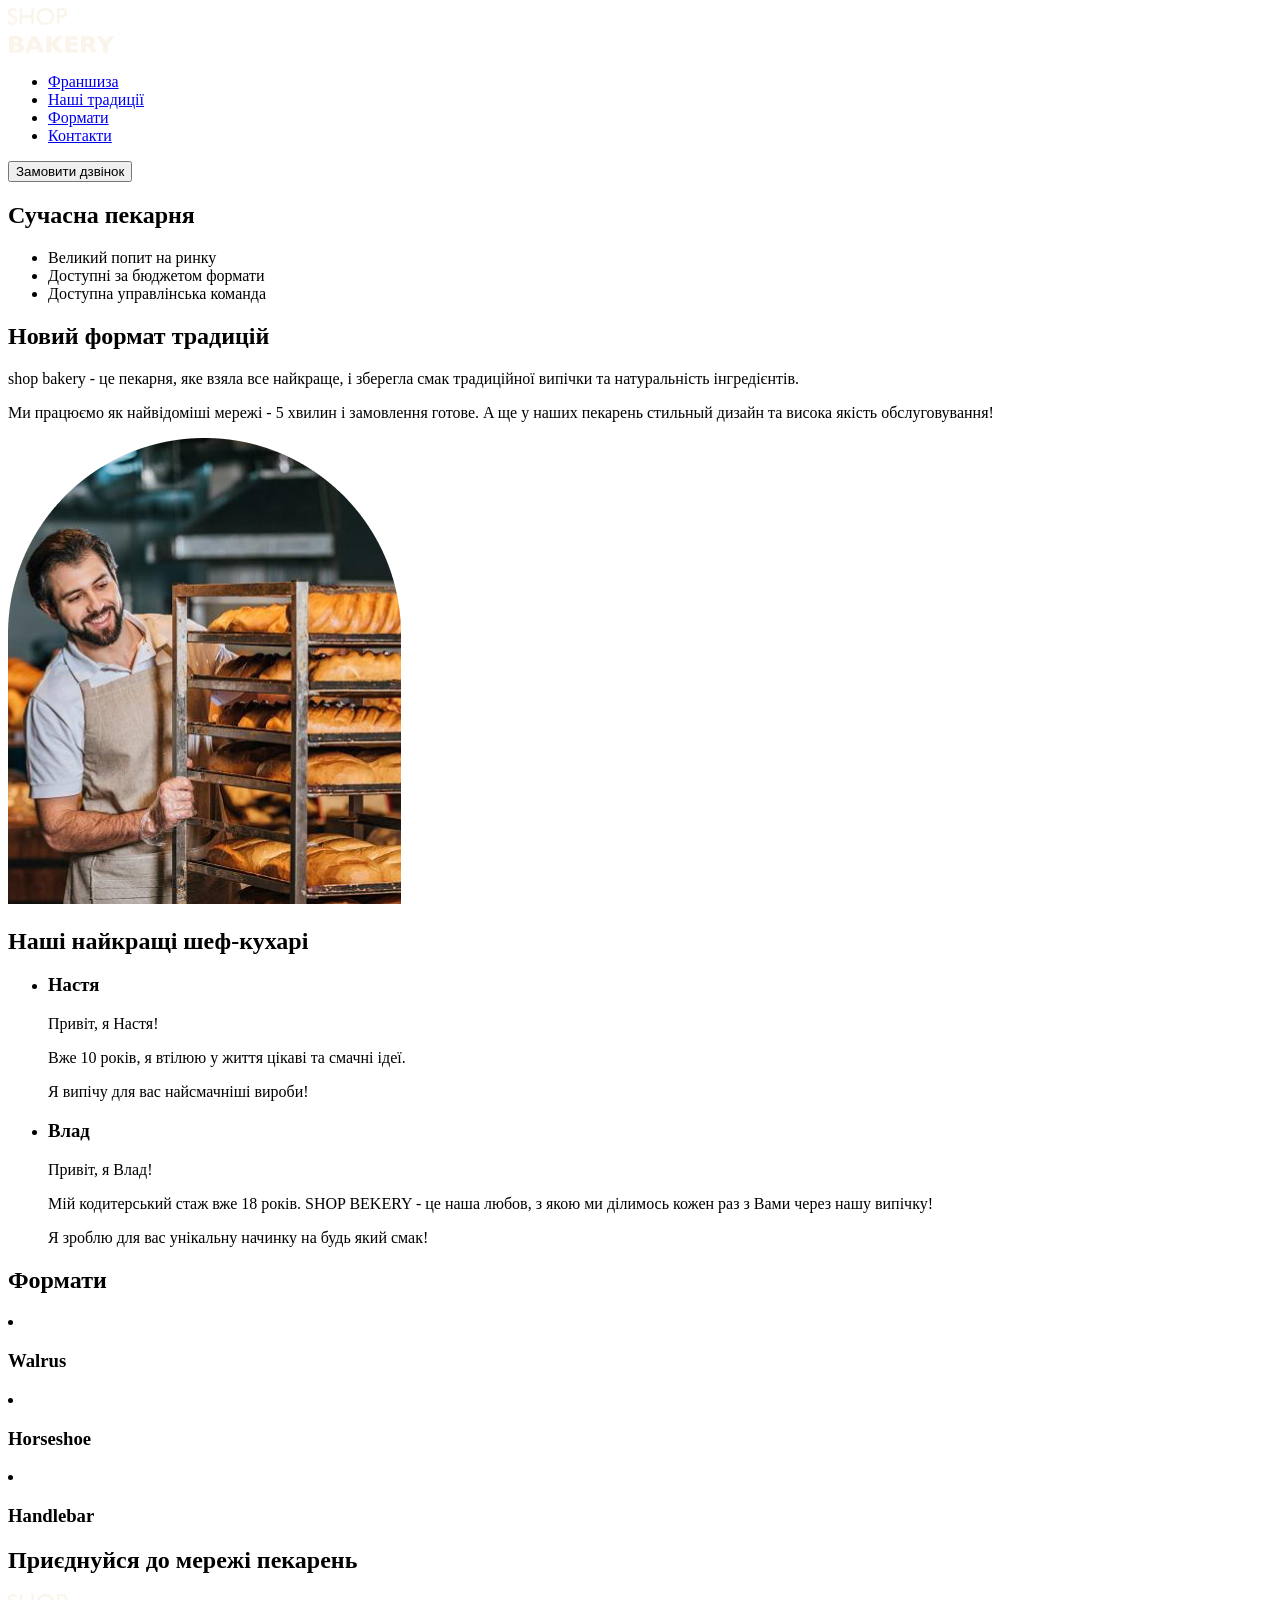
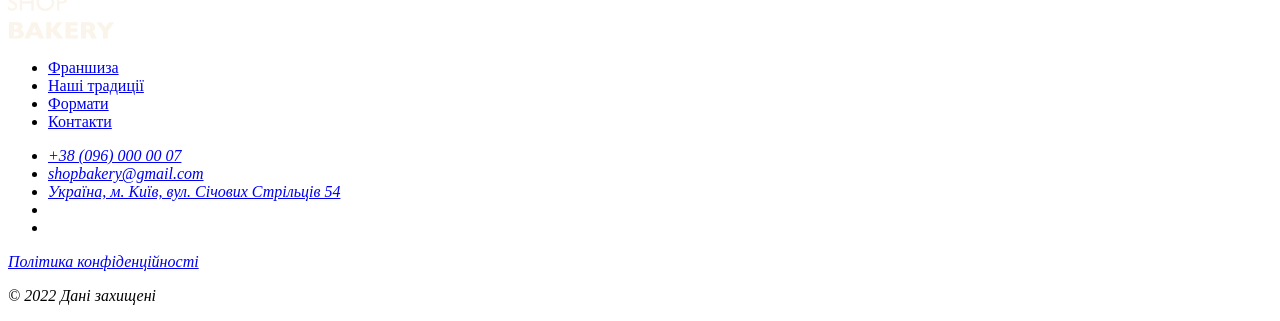
==== index.html @ 06efec6a "Rename Index.html to index.html" ====
<!doctype html>
<html lang="uk">
  <head>
    <meta charset="UTF-8" />
    <meta http-equiv="X-UA-Compatible" content="IE=edge" />
    <meta name="viewport" content="width=device-width, initial-scale=1.0" />
    <title>Document</title>
  </head>
  <body>
    <header>
      <nav>
        <a href="#">
          <img src="./Images/logo.svg" alt="Логотип сучасної пекарні" />
        </a>
        <ul>
          <li><a href="#">Франшиза</a></li>
          <li><a href="#">Наші традиції</a></li>
          <li><a href="#">Формати</a></li>
          <li><a href="#">Контакти</a></li>
        </ul>
      </nav>
      <button type="button">Замовити дзвінок</button>
    </header>
    <main>
      <section>
        <h1>Сучасна пекарня</h1>
      </section>
      <section>
        <ul>
          <li>Великий попит на ринку</li>
          <li>Доступні за бюджетом формати</li>
          <li>Доступна управлінська команда</li>
        </ul>
        <h2>Новий формат традицій</h2>
        <p>
          <span>shop bakery</span> - це пекарня, яке взяла все найкраще, і
          зберегла смак традиційної випічки та натуральність інгредієнтів.
        </p>
        <p>
          Ми працюємо як найвідоміші мережі -
          <span>5 хвилин і замовлення готове</span>. A ще у наших пекарень
          стильный дизайн та висока якість обслуговування!
        </p>
        <img
          src="Images/baker-man.jpg"
          alt="Чоловік пекар дивиться на батони із посмішкою"
        />
      </section>
      <section>
        <h2>Наші найкращі шеф-кухарі</h2>
        <ul>
          <li>
            <article>
              <h3>Настя</h3>
              <p>Привіт, я Настя!</p>
              <p>Вже 10 років, я втілюю у життя цікаві та смачні ідеї.</p>
              <p>Я випічу для вас найсмачніші вироби!</p>
            </article>
          </li>
          <li>
            <article>
              <h3>Влад</h3>
              <p>Привіт, я Влад!</p>
              <p>
                Мій кодитерський стаж вже 18 років. SHOP BEKERY - це наша любов,
                з якою ми ділимось кожен раз з Вами через нашу випічку!
              </p>
              <p>Я зроблю для вас унікальну начинку на будь який смак!</p>
            </article>
          </li>
        </ul>
      </section>
      <section>
        <h2>Формати</h2>
        <li>
          <article>
            <h3 lang="en">Walrus</h3>
          </article>
        </li>
        <li>
          <article>
            <h3 lang="en">Horseshoe</h3>
          </article>
        </li>
        <li>
          <article>
            <h3 lang="en">Handlebar</h3>
          </article>
        </li>
      </section>
      <section>
        <h2>Приєднуйся до мережі пекарень</h2>
      </section>
    </main>
    <footer>
      <nav>
        <a href="#">
          <img src="./Images/logo.svg" alt="Логотип сучасної пекарні" />
        </a>
        <ul>
          <li><a href="#">Франшиза</a></li>
          <li><a href="#">Наші традиції</a></li>
          <li><a href="#">Формати</a></li>
          <li><a href="#">Контакти</a></li>
        </ul>
      </nav>
      <address>
        <ul>
          <li><a href="tel:+380960000007">+38 (096) 000 00 07</a></li>
          <li>
            <a href="mailto:shopbakery@gmail.com">shopbakery@gmail.com</a>
          </li>
          <li>
            <a href="https://maps.app.goo.gl/pnP8yZ31akV4FsX86" target="_blank"
              >Україна, м. Київ, вул. Січових Стрільців 54</a
            >
          </li>
          <li>
            <a href="#">
              <!-- facebook icon -->
            </a>
          </li>
          <li>
            <a href="#">
              <!-- instagram icon -->
            </a>
          </li>
        </ul>
        <a href="#" target="_blank">Політика конфіденційності</a>
        <p>© 2022 Дані захищені</p>
      </address>
    </footer>
  </body>
</html>
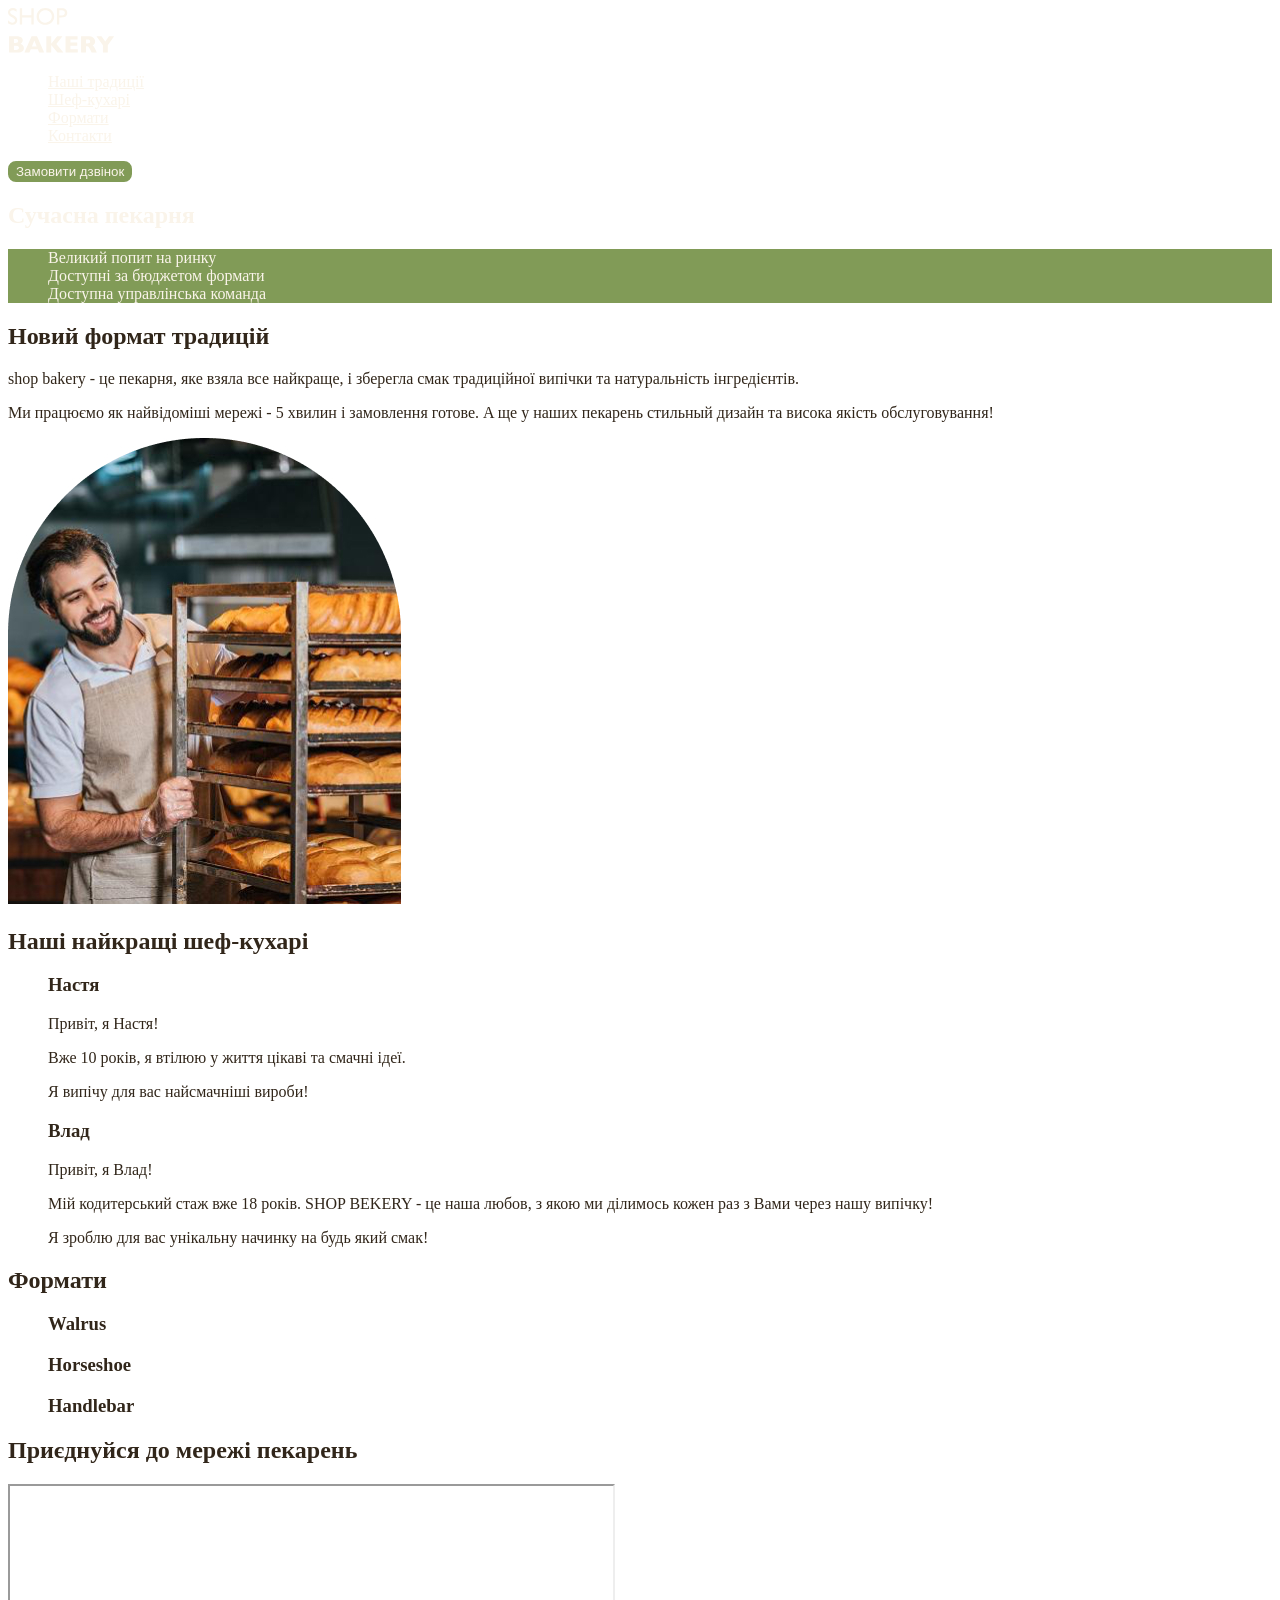
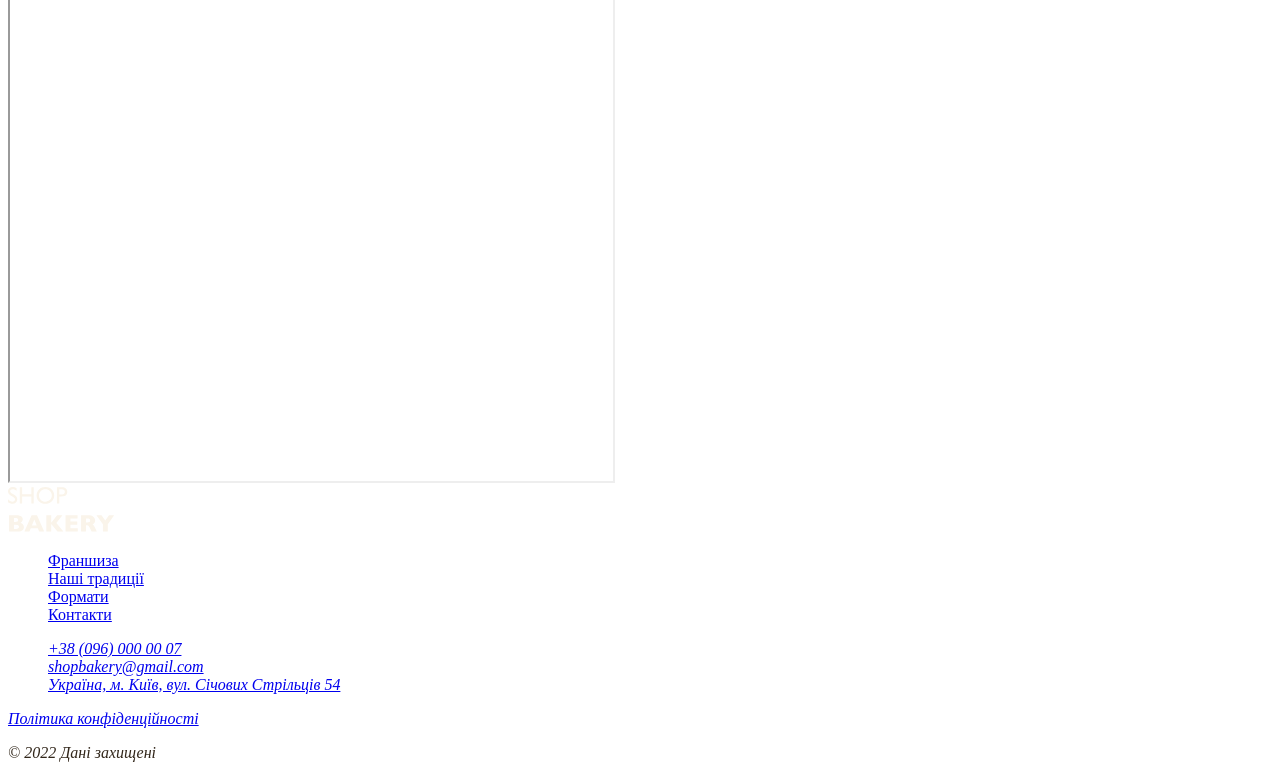
==== commit b2a88f1a: "Merge branch 'main' of https://github.com/Pavlo12112/Genius_project" ====
--- a/index.html
+++ b/index.html
@@ -4,34 +4,35 @@
     <meta charset="UTF-8" />
     <meta http-equiv="X-UA-Compatible" content="IE=edge" />
     <meta name="viewport" content="width=device-width, initial-scale=1.0" />
-    <title>Document</title>
+    <title>Сучасна пекарня</title>
+    <link rel="stylesheet" href="./css/styles.css" />
   </head>
   <body>
     <header>
       <nav>
-        <a href="#">
+        <a href="/">
           <img src="./Images/logo.svg" alt="Логотип сучасної пекарні" />
         </a>
         <ul>
-          <li><a href="#">Франшиза</a></li>
-          <li><a href="#">Наші традиції</a></li>
-          <li><a href="#">Формати</a></li>
-          <li><a href="#">Контакти</a></li>
+          <li><a class="link" href="#traditions-section">Наші традиції</a></li>
+          <li><a class="link" href="#chefs-section">Шеф-кухарі</a></li>
+          <li><a class="link" href="#formats-section">Формати</a></li>
+          <li><a class="link" href="#contact-section">Контакти</a></li>
         </ul>
       </nav>
-      <button type="button">Замовити дзвінок</button>
+      <button class="button" type="button">Замовити дзвінок</button>
     </header>
     <main>
-      <section>
-        <h1>Сучасна пекарня</h1>
+      <section class="main-section">
+        <h1 class="hero-title"><span>Сучасна</span> пекарня</h1>
       </section>
-      <section>
-        <ul>
+      <section id="traditions-section">
+        <ul class="advantages-list">
           <li>Великий попит на ринку</li>
           <li>Доступні за бюджетом формати</li>
           <li>Доступна управлінська команда</li>
         </ul>
-        <h2>Новий формат традицій</h2>
+        <h2 class="section-title">Новий формат традицій</h2>
         <p>
           <span>shop bakery</span> - це пекарня, яке взяла все найкраще, і
           зберегла смак традиційної випічки та натуральність інгредієнтів.
@@ -46,8 +47,10 @@
           alt="Чоловік пекар дивиться на батони із посмішкою"
         />
       </section>
-      <section>
-        <h2>Наші найкращі шеф-кухарі</h2>
+      <section id="chefs-section">
+        <h2 class="section-title">
+          Наші найкращі <span class="accent">шеф-кухарі</span>
+        </h2>
         <ul>
           <li>
             <article>
@@ -70,26 +73,36 @@
           </li>
         </ul>
       </section>
-      <section>
-        <h2>Формати</h2>
-        <li>
-          <article>
-            <h3 lang="en">Walrus</h3>
-          </article>
-        </li>
-        <li>
-          <article>
-            <h3 lang="en">Horseshoe</h3>
-          </article>
-        </li>
-        <li>
-          <article>
-            <h3 lang="en">Handlebar</h3>
-          </article>
-        </li>
+      <section id="formats-section">
+        <h2 class="section-title">Формати</h2>
+        <ul>
+          <li>
+            <article>
+              <h3 lang="en">Walrus</h3>
+            </article>
+          </li>
+          <li>
+            <article>
+              <h3 lang="en">Horseshoe</h3>
+            </article>
+          </li>
+          <li>
+            <article>
+              <h3 lang="en">Handlebar</h3>
+            </article>
+          </li>
+        </ul>
       </section>
-      <section>
-        <h2>Приєднуйся до мережі пекарень</h2>
+      <section id="contact-section">
+        <h2 class="section-title">Приєднуйся до мережі пекарень</h2>
+        <iframe
+          src="https://www.google.com/maps/embed?pb=!1m18!1m12!1m3!1d2731.998904608772!2d30.48869837655743!3d50.45667757159345!2m3!1f0!2f0!3f0!3m2!1i1024!2i768!4f13.1!3m3!1m2!1s0x40d4ce637c006b2d%3A0xaf86385f19996ff0!2z0LLRg9C70LjRhtGPINCh0ZbRh9C-0LLQuNGFINCh0YLRgNGW0LvRjNGG0ZbQsiwgNTQsINCa0LjRl9CyLCAwMjAwMA!5e1!3m2!1suk!2sua!4v1795536790290!5m2!1suk!2sua"
+          width="603"
+          height="595"
+          allowfullscreen=""
+          loading="lazy"
+          referrerpolicy="no-referrer-when-downgrade"
+        ></iframe>
       </section>
     </main>
     <footer>
@@ -127,7 +140,7 @@
           </li>
         </ul>
         <a href="#" target="_blank">Політика конфіденційності</a>
-        <p>© 2022 Дані захищені</p>
+        <p>&copy; 2022 Дані захищені</p>
       </address>
     </footer>
   </body>
--- a/css/styles.css
+++ b/css/styles.css
@@ -0,0 +1,55 @@
+:root {
+  --color-primary-dark: #31261a;
+  --color-primary-light: #faf4ea;
+  --color-brand-light: #819b57;
+  --color-brand-dark: #465929;
+}
+
+/* Base */
+body {
+  color: var(--color-primary-dark);
+}
+ul {
+  list-style-type: none;
+}
+
+/* Button */
+.button {
+  color: var(--color-primary-light);
+  background-color: var(--color-brand-light);
+  border: 2px solid var(--color-brand-light);
+  border-radius: 8px;
+  cursor: pointer;
+}
+
+.button:hover {
+  color: var(--color-brand-dark);
+  background-color: transparent;
+}
+
+/* Link */
+.link {
+  color: var(--color-primary-light);
+}
+
+.link:hover {
+  color: var(--color-brand-light);
+}
+/* Hero section */
+.hero-title {
+  color: var(--color-primary-light);
+}
+
+.hero-title .accent {
+  color: var(--color-brand-light); /*HEX value */
+}
+
+/* Advantages section*/
+.advantages-list {
+  color: var(--color-primary-light);
+  background-color: var(--color-brand-light);
+}
+
+.section-title.accent {
+  color: var(--color-brand-dark);
+}
